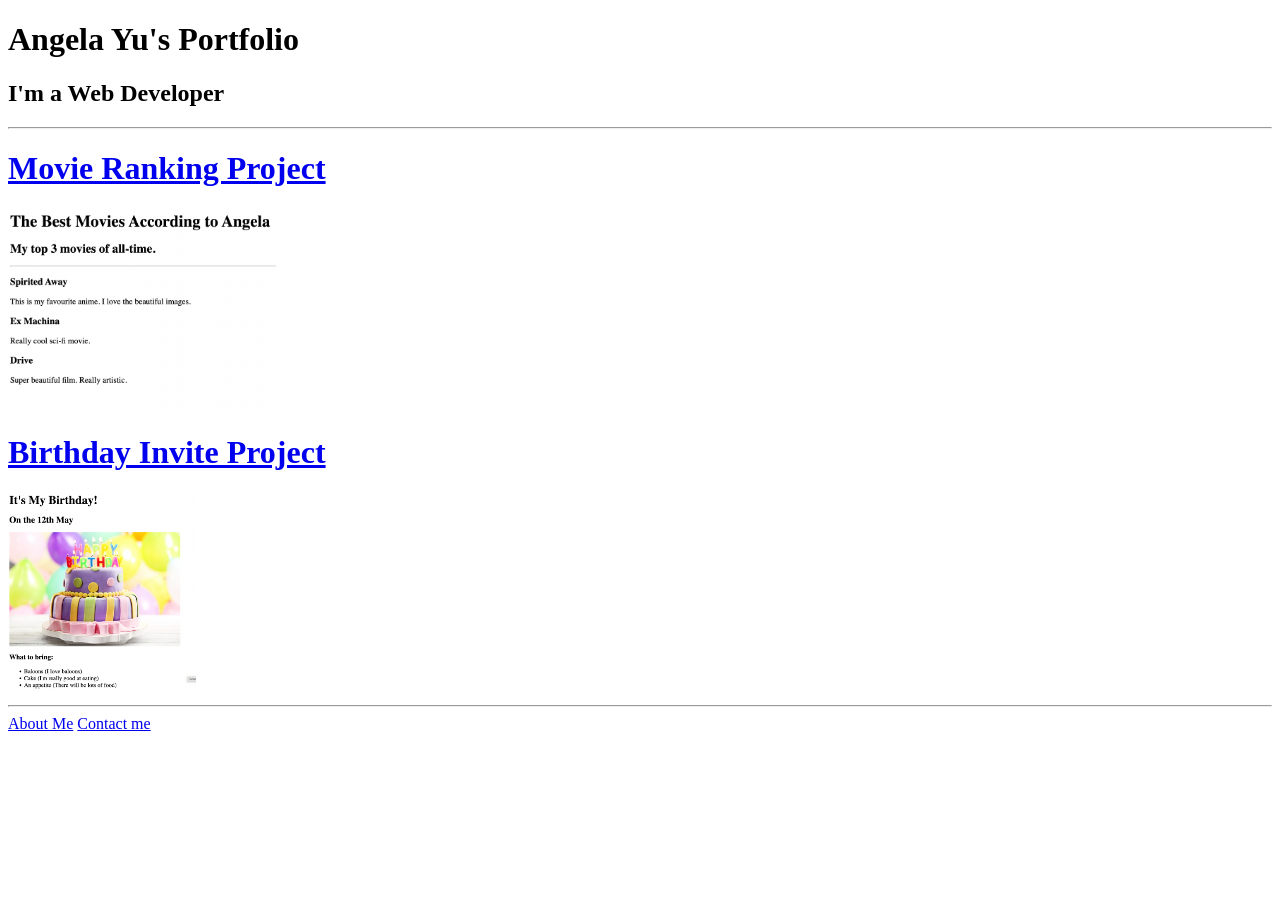
==== index.html @ 44de1ca2 "Add files via upload" ====
<!-- TODO 1: Create the HTML Boilerplate -->
 <!DOCTYPE html>
 <html lang="en">
 <head>
    <meta charset="UTF-8">
    <meta name="viewport" content="width=device-width, initial-scale=1.0">
    <title>Document</title>
 </head>
 <body>
    <h1>Angela Yu's Portfolio</h1>
    <h2>I'm a Web Developer</h2>
    <hr>

    <a href="./public/movie-ranking.html"><h1>Movie Ranking Project</h1></a>
    <img src="./assets/images/movie-ranking.png" alt="screenshots" height="200">

    <a href="./public/birthday-invite.html"><h1>Birthday Invite Project</h1></a>
    <img src="./assets/images/birthday-invite.png" alt="screenshots" height="200">

    <hr>
    <a href="./public/about.html">About Me</a>
    <a href="./public/contact.html">Contact me</a>

 </body>
 </html>

<!-- TODO 2: Add Your previous projects' HTML into the public folder -->

<!-- TODO 3: Take screenshots of your project previews and add the images to the images folder -->

<!-- TODO 4: Add titles/subtitles etc. -->

<!-- TODO 5: Add a link to the project pages -->

<!-- TODO 6: Add images to show the project previews
HINT for TODO 6: You can use the height attribute set to 200 to make the image smaller:
https://developer.mozilla.org/en-US/docs/Web/HTML/Element/img#attr-height -->

<!-- TODO 7: Add the Contact Me and About Me page links -->
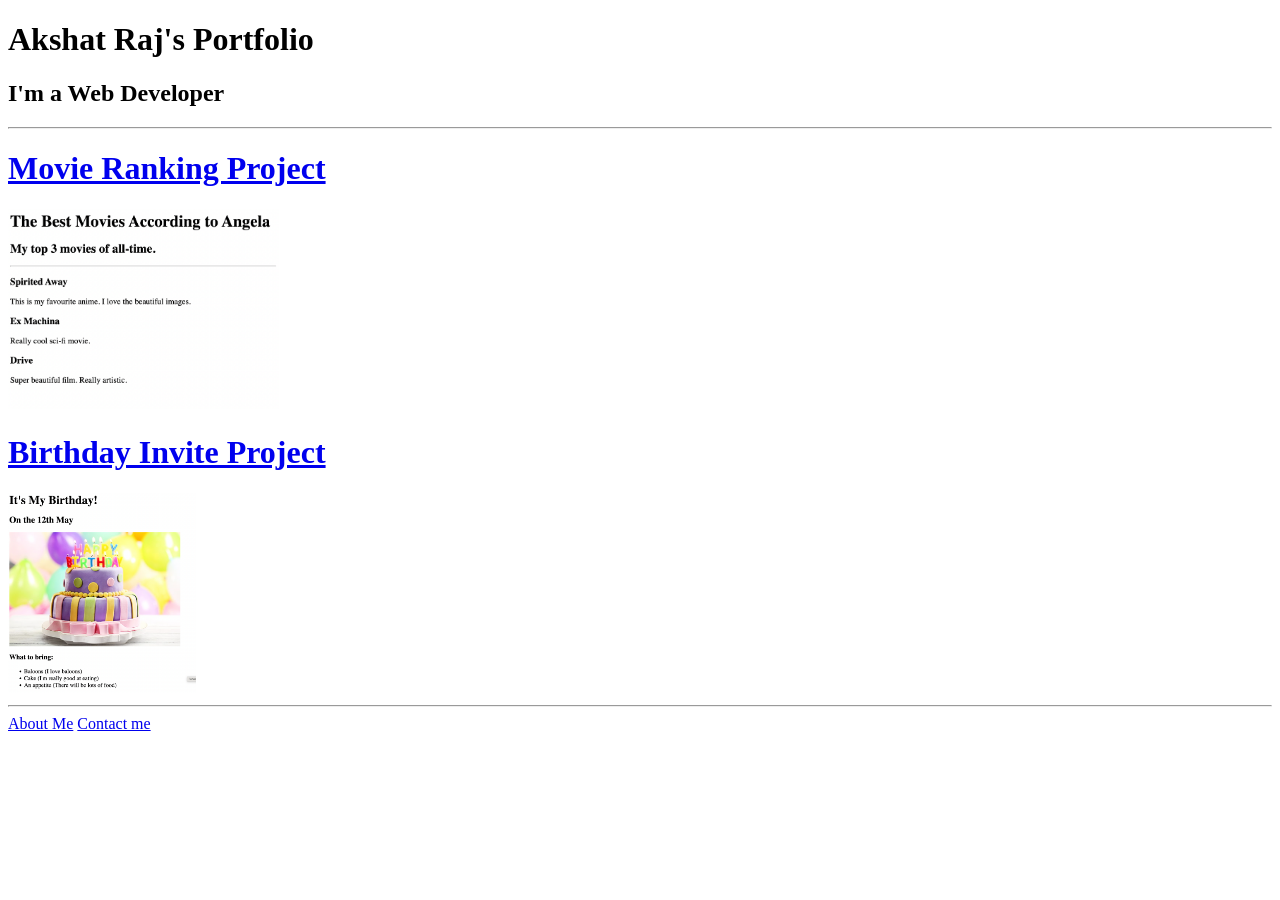
==== commit ed58f32a: "Update index.html" ====
--- a/index.html
+++ b/index.html
@@ -7,7 +7,7 @@
     <title>Document</title>
  </head>
  <body>
-    <h1>Angela Yu's Portfolio</h1>
+    <h1>Akshat Raj's Portfolio</h1>
     <h2>I'm a Web Developer</h2>
     <hr>
 
@@ -36,4 +36,4 @@
 HINT for TODO 6: You can use the height attribute set to 200 to make the image smaller:
 https://developer.mozilla.org/en-US/docs/Web/HTML/Element/img#attr-height -->
 
-<!-- TODO 7: Add the Contact Me and About Me page links -->+<!-- TODO 7: Add the Contact Me and About Me page links -->
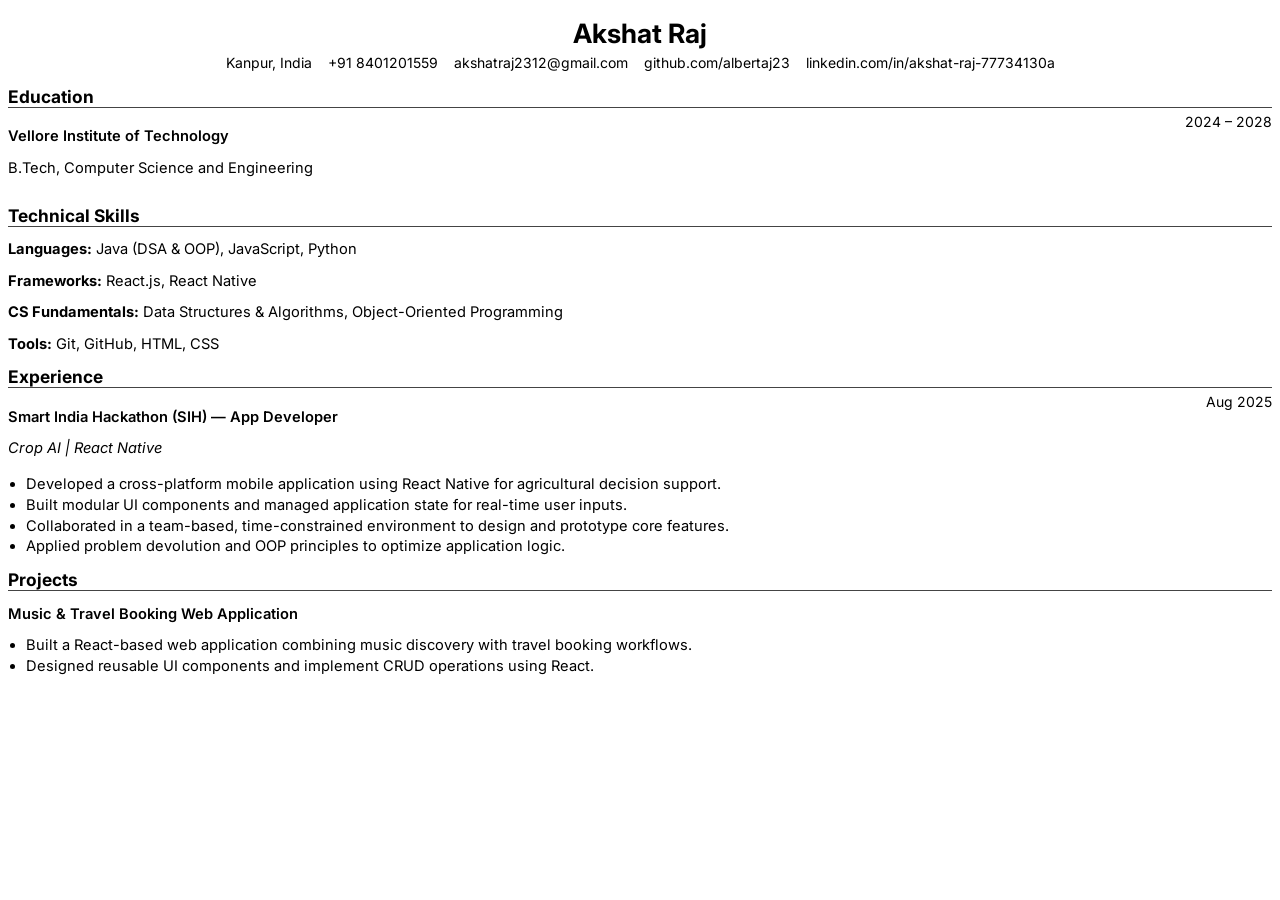
==== commit 9f1c69a1: "Add files via upload" ====
--- a/index.html
+++ b/index.html
@@ -1,39 +1,83 @@
-<!-- TODO 1: Create the HTML Boilerplate -->
- <!DOCTYPE html>
- <html lang="en">
- <head>
-    <meta charset="UTF-8">
-    <meta name="viewport" content="width=device-width, initial-scale=1.0">
-    <title>Document</title>
- </head>
- <body>
-    <h1>Akshat Raj's Portfolio</h1>
-    <h2>I'm a Web Developer</h2>
-    <hr>
+<!DOCTYPE html>
+<html lang="en">
+<head>
+  <meta charset="UTF-8" />
+  <title>Akshat Raj – Resume</title>
 
-    <a href="./public/movie-ranking.html"><h1>Movie Ranking Project</h1></a>
-    <img src="./assets/images/movie-ranking.png" alt="screenshots" height="200">
+  <link rel="preconnect" href="https://fonts.googleapis.com" />
+  <link rel="preconnect" href="https://fonts.gstatic.com" crossorigin />
+  <link href="https://fonts.googleapis.com/css2?family=Inter:wght@100..900&display=swap" rel="stylesheet" />
 
-    <a href="./public/birthday-invite.html"><h1>Birthday Invite Project</h1></a>
-    <img src="./assets/images/birthday-invite.png" alt="screenshots" height="200">
+  <link rel="stylesheet" href="styles.css" />
+</head>
 
-    <hr>
-    <a href="./public/about.html">About Me</a>
-    <a href="./public/contact.html">Contact me</a>
+<body>
+  <div class="container">
 
- </body>
- </html>
+    <h1>Akshat Raj</h1>
 
-<!-- TODO 2: Add Your previous projects' HTML into the public folder -->
+    <!-- CONTACTS -->
+    <div class="contacts">
+      <span>Kanpur, India</span>
+      <span>+91 8401201559</span>
+      <span>akshatraj2312@gmail.com</span>
+      <span>github.com/albertaj23</span>
+      <span>linkedin.com/in/akshat-raj-77734130a</span>
+    </div>
 
-<!-- TODO 3: Take screenshots of your project previews and add the images to the images folder -->
+    <!-- EDUCATION -->
+    <section>
+      <h2>Education</h2>
 
-<!-- TODO 4: Add titles/subtitles etc. -->
+      <div class="row">
+        <div>
+          <p class="bold">Vellore Institute of Technology</p>
+          <p>B.Tech, Computer Science and Engineering</p>
+        </div>
+        <div class="date">2024 – 2028</div>
+      </div>
+    </section>
 
-<!-- TODO 5: Add a link to the project pages -->
+    <!-- TECHNICAL SKILLS -->
+    <section>
+      <h2>Technical Skills</h2>
+      <p><strong>Languages:</strong> Java (DSA & OOP), JavaScript, Python</p>
+      <p><strong>Frameworks:</strong> React.js, React Native</p>
+      <p><strong>CS Fundamentals:</strong> Data Structures & Algorithms, Object-Oriented Programming</p>
+      <p><strong>Tools:</strong> Git, GitHub, HTML, CSS</p>
+    </section>
 
-<!-- TODO 6: Add images to show the project previews
-HINT for TODO 6: You can use the height attribute set to 200 to make the image smaller:
-https://developer.mozilla.org/en-US/docs/Web/HTML/Element/img#attr-height -->
+    <!-- EXPERIENCE -->
+    <section>
+      <h2>Experience</h2>
 
-<!-- TODO 7: Add the Contact Me and About Me page links -->
+      <div class="row">
+        <div>
+          <p class="bold">Smart India Hackathon (SIH) — App Developer</p>
+          <p class="italic">Crop AI | React Native</p>
+        </div>
+        <div class="date">Aug 2025</div>
+      </div>
+
+      <ul>
+        <li>Developed a cross-platform mobile application using React Native for agricultural decision support.</li>
+        <li>Built modular UI components and managed application state for real-time user inputs.</li>
+        <li>Collaborated in a team-based, time-constrained environment to design and prototype core features.</li>
+        <li>Applied problem devolution and OOP principles to optimize application logic.</li>
+      </ul>
+    </section>
+
+    <!-- PROJECTS -->
+    <section>
+      <h2>Projects</h2>
+
+      <p class="bold">Music & Travel Booking Web Application</p>
+      <ul>
+        <li>Built a React-based web application combining music discovery with travel booking workflows.</li>
+        <li>Designed reusable UI components and implement CRUD operations using React.</li>
+      </ul>
+    </section>
+
+  </div>
+</body>
+</html>
--- a/styles.css
+++ b/styles.css
@@ -0,0 +1,73 @@
+@page {
+  size: A4;
+  margin: 1.5cm;
+}
+
+* {
+  box-sizing: border-box;
+}
+
+body {
+  font-family: "Inter", sans-serif;
+  font-size: 11pt;
+  line-height: 1.15;
+  color: #000;
+}
+
+.container {
+  width: 100%;
+}
+
+h1 {
+  text-align: center;
+  font-size: 20pt;
+  margin-bottom: 6px;
+}
+
+.contacts {
+  text-align: center;
+  font-size: 10.5pt;
+  margin-bottom: 16px;
+}
+
+.contacts span {
+  margin: 0 6px;
+}
+
+section {
+  margin-bottom: 14px;
+}
+
+h2 {
+  font-size: 13pt;
+  border-bottom: 1px solid #444;
+  margin-bottom: 6px;
+}
+
+.row {
+  display: flex;
+  justify-content: space-between;
+  align-items: flex-start;
+}
+
+.date {
+  font-size: 10.5pt;
+  white-space: nowrap;
+}
+
+.bold {
+  font-weight: 600;
+}
+
+.italic {
+  font-style: italic;
+}
+
+ul {
+  padding-left: 18px;
+  margin-top: 4px;
+}
+
+li {
+  margin-bottom: 4px;
+}
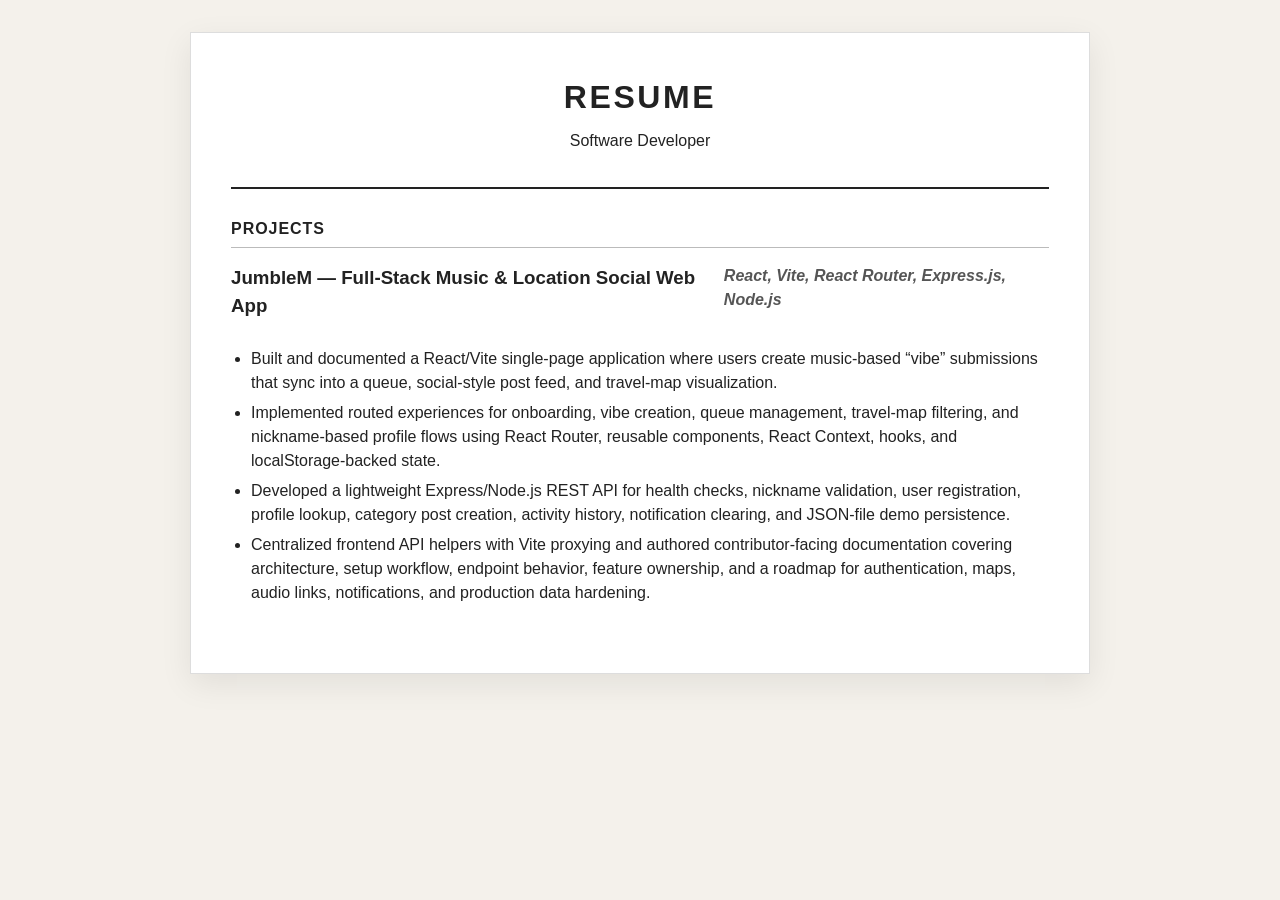
==== commit 3bd59952: "Refactor index.html for improved layout and styling Updated the structure and style of the resume pa" ====
--- a/index.html
+++ b/index.html
@@ -1,83 +1,123 @@
 <!DOCTYPE html>
 <html lang="en">
 <head>
-  <meta charset="UTF-8" />
-  <title>Akshat Raj – Resume</title>
+    <meta charset="UTF-8">
+    <meta name="viewport" content="width=device-width, initial-scale=1.0">
+    <title>Resume</title>
+    <style>
+        * {
+            box-sizing: border-box;
+        }
 
-  <link rel="preconnect" href="https://fonts.googleapis.com" />
-  <link rel="preconnect" href="https://fonts.gstatic.com" crossorigin />
-  <link href="https://fonts.googleapis.com/css2?family=Inter:wght@100..900&display=swap" rel="stylesheet" />
+        body {
+            margin: 0;
+            background: #f4f1eb;
+            color: #222;
+            font-family: Arial, Helvetica, sans-serif;
+            line-height: 1.5;
+        }
 
-  <link rel="stylesheet" href="styles.css" />
+        .resume {
+            width: min(900px, calc(100% - 32px));
+            margin: 32px auto;
+            padding: 40px;
+            background: #fff;
+            border: 1px solid #ddd;
+            box-shadow: 0 10px 30px rgba(0, 0, 0, 0.08);
+        }
+
+        header {
+            text-align: center;
+            border-bottom: 2px solid #222;
+            padding-bottom: 18px;
+            margin-bottom: 28px;
+        }
+
+        h1,
+        h2,
+        h3,
+        p {
+            margin-top: 0;
+        }
+
+        h1 {
+            margin-bottom: 8px;
+            letter-spacing: 0.08em;
+            text-transform: uppercase;
+        }
+
+        h2 {
+            border-bottom: 1px solid #bbb;
+            padding-bottom: 6px;
+            margin-bottom: 16px;
+            text-transform: uppercase;
+            font-size: 1rem;
+            letter-spacing: 0.06em;
+        }
+
+        .section {
+            margin-bottom: 28px;
+        }
+
+        .project {
+            margin-bottom: 18px;
+        }
+
+        .project-header {
+            display: flex;
+            justify-content: space-between;
+            gap: 16px;
+            font-weight: 700;
+        }
+
+        .project-stack {
+            color: #555;
+            font-style: italic;
+        }
+
+        ul {
+            margin: 8px 0 0 20px;
+            padding: 0;
+        }
+
+        li {
+            margin-bottom: 6px;
+        }
+
+        @media (max-width: 600px) {
+            .resume {
+                padding: 24px;
+            }
+
+            .project-header {
+                display: block;
+            }
+        }
+    </style>
 </head>
+<body>
+    <main class="resume">
+        <header>
+            <h1>Resume</h1>
+            <p>Software Developer</p>
+        </header>
 
-<body>
-  <div class="container">
+        <section class="section" aria-labelledby="projects-heading">
+            <h2 id="projects-heading">Projects</h2>
 
-    <h1>Akshat Raj</h1>
-
-    <!-- CONTACTS -->
-    <div class="contacts">
-      <span>Kanpur, India</span>
-      <span>+91 8401201559</span>
-      <span>akshatraj2312@gmail.com</span>
-      <span>github.com/albertaj23</span>
-      <span>linkedin.com/in/akshat-raj-77734130a</span>
-    </div>
-
-    <!-- EDUCATION -->
-    <section>
-      <h2>Education</h2>
-
-      <div class="row">
-        <div>
-          <p class="bold">Vellore Institute of Technology</p>
-          <p>B.Tech, Computer Science and Engineering</p>
-        </div>
-        <div class="date">2024 – 2028</div>
-      </div>
-    </section>
-
-    <!-- TECHNICAL SKILLS -->
-    <section>
-      <h2>Technical Skills</h2>
-      <p><strong>Languages:</strong> Java (DSA & OOP), JavaScript, Python</p>
-      <p><strong>Frameworks:</strong> React.js, React Native</p>
-      <p><strong>CS Fundamentals:</strong> Data Structures & Algorithms, Object-Oriented Programming</p>
-      <p><strong>Tools:</strong> Git, GitHub, HTML, CSS</p>
-    </section>
-
-    <!-- EXPERIENCE -->
-    <section>
-      <h2>Experience</h2>
-
-      <div class="row">
-        <div>
-          <p class="bold">Smart India Hackathon (SIH) — App Developer</p>
-          <p class="italic">Crop AI | React Native</p>
-        </div>
-        <div class="date">Aug 2025</div>
-      </div>
-
-      <ul>
-        <li>Developed a cross-platform mobile application using React Native for agricultural decision support.</li>
-        <li>Built modular UI components and managed application state for real-time user inputs.</li>
-        <li>Collaborated in a team-based, time-constrained environment to design and prototype core features.</li>
-        <li>Applied problem devolution and OOP principles to optimize application logic.</li>
-      </ul>
-    </section>
-
-    <!-- PROJECTS -->
-    <section>
-      <h2>Projects</h2>
-
-      <p class="bold">Music & Travel Booking Web Application</p>
-      <ul>
-        <li>Built a React-based web application combining music discovery with travel booking workflows.</li>
-        <li>Designed reusable UI components and implement CRUD operations using React.</li>
-      </ul>
-    </section>
-
-  </div>
+            <article class="project">
+                <div class="project-header">
+                    <h3>JumbleM — Full-Stack Music &amp; Location Social Web App</h3>
+                    <span class="project-stack">React, Vite, React Router, Express.js, Node.js</span>
+                </div>
+                <ul>
+                    <li>Built and documented a React/Vite single-page application where users create music-based “vibe” submissions that sync into a queue, social-style post feed, and travel-map visualization.</li>
+                    <li>Implemented routed experiences for onboarding, vibe creation, queue management, travel-map filtering, and nickname-based profile flows using React Router, reusable components, React Context, hooks, and localStorage-backed state.</li>
+                    <li>Developed a lightweight Express/Node.js REST API for health checks, nickname validation, user registration, profile lookup, category post creation, activity history, notification clearing, and JSON-file demo persistence.</li>
+                    <li>Centralized frontend API helpers with Vite proxying and authored contributor-facing documentation covering architecture, setup workflow, endpoint behavior, feature ownership, and a roadmap for authentication, maps, audio links, notifications, and production data hardening.</li>
+                </ul>
+            </article>
+        </section>
+    </main>
 </body>
 </html>
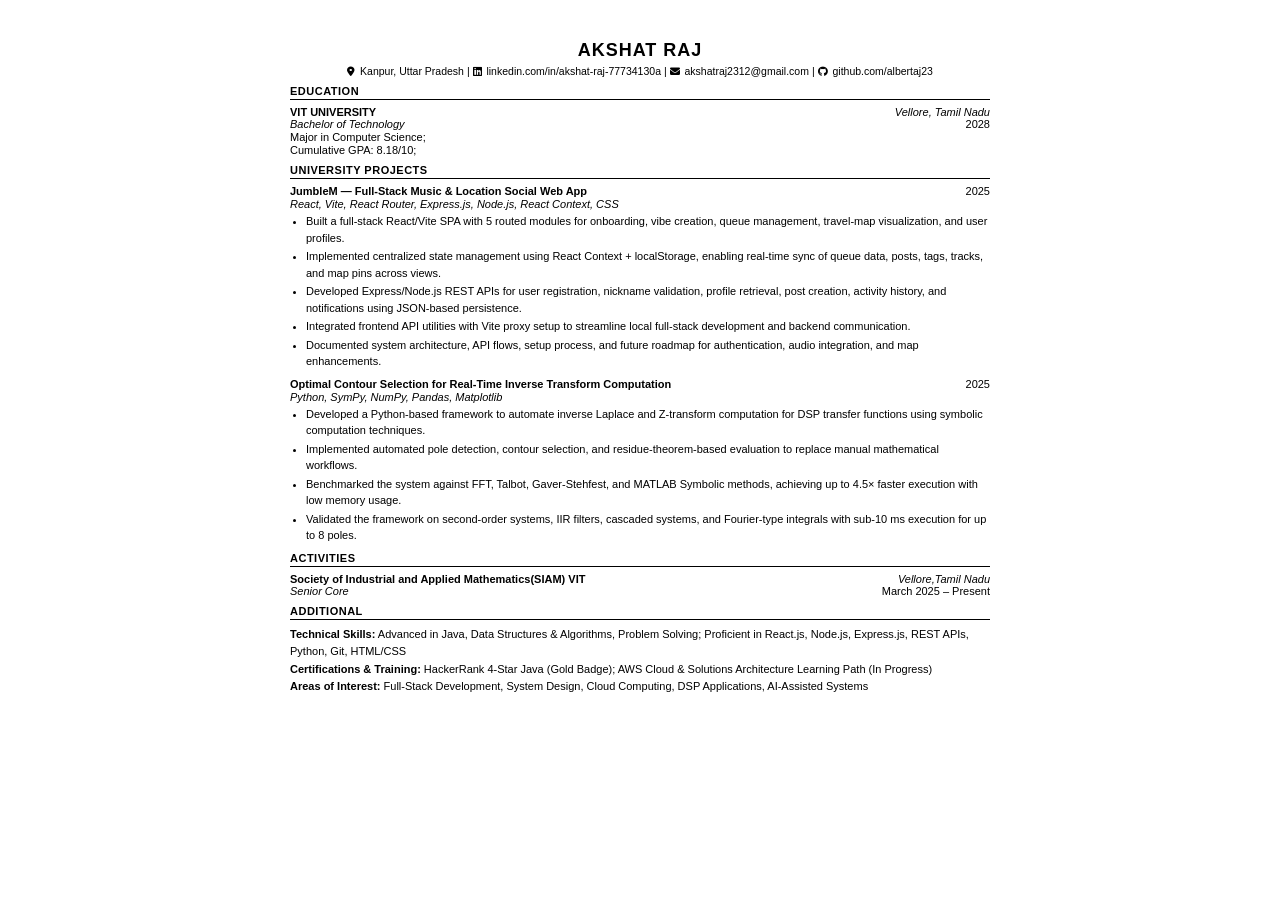
==== commit 2812d587: "Refactor index.html for improved layout and styles Updated HTML structure and styling for resume pag" ====
--- a/index.html
+++ b/index.html
@@ -1,123 +1,248 @@
 <!DOCTYPE html>
 <html lang="en">
 <head>
-    <meta charset="UTF-8">
-    <meta name="viewport" content="width=device-width, initial-scale=1.0">
-    <title>Resume</title>
-    <style>
-        * {
-            box-sizing: border-box;
-        }
-
-        body {
-            margin: 0;
-            background: #f4f1eb;
-            color: #222;
-            font-family: Arial, Helvetica, sans-serif;
-            line-height: 1.5;
-        }
-
-        .resume {
-            width: min(900px, calc(100% - 32px));
-            margin: 32px auto;
-            padding: 40px;
-            background: #fff;
-            border: 1px solid #ddd;
-            box-shadow: 0 10px 30px rgba(0, 0, 0, 0.08);
-        }
-
-        header {
-            text-align: center;
-            border-bottom: 2px solid #222;
-            padding-bottom: 18px;
-            margin-bottom: 28px;
-        }
-
-        h1,
-        h2,
-        h3,
-        p {
-            margin-top: 0;
-        }
-
-        h1 {
-            margin-bottom: 8px;
-            letter-spacing: 0.08em;
-            text-transform: uppercase;
-        }
-
-        h2 {
-            border-bottom: 1px solid #bbb;
-            padding-bottom: 6px;
-            margin-bottom: 16px;
-            text-transform: uppercase;
-            font-size: 1rem;
-            letter-spacing: 0.06em;
-        }
-
-        .section {
-            margin-bottom: 28px;
-        }
-
-        .project {
-            margin-bottom: 18px;
-        }
-
-        .project-header {
-            display: flex;
-            justify-content: space-between;
-            gap: 16px;
-            font-weight: 700;
-        }
-
-        .project-stack {
-            color: #555;
-            font-style: italic;
-        }
-
-        ul {
-            margin: 8px 0 0 20px;
-            padding: 0;
-        }
-
-        li {
-            margin-bottom: 6px;
-        }
-
-        @media (max-width: 600px) {
-            .resume {
-                padding: 24px;
-            }
-
-            .project-header {
-                display: block;
-            }
-        }
-    </style>
+  <meta charset="UTF-8" />
+  <meta name="viewport" content="width=device-width, initial-scale=1.0"/>
+  <title>Resume</title>
+  <link rel="stylesheet" href="https://cdnjs.cloudflare.com/ajax/libs/font-awesome/6.5.0/css/all.min.css"/>
+  <style>
+    * { margin: 0; padding: 0; box-sizing: border-box; }
+
+    body {
+      font-family: Arial, sans-serif;
+      font-size: 11px;
+      color: #000;
+      background: #fff;
+      padding: 40px 50px;
+      max-width: 800px;
+      margin: 0 auto;
+    }
+
+    /* ── HEADER ── */
+    .header {
+      text-align: center;
+      margin-bottom: 8px;
+    }
+
+    .header h1 {
+      font-size: 18px;
+      font-weight: bold;
+      letter-spacing: 1px;
+      text-transform: uppercase;
+      margin-bottom: 4px;
+    }
+
+    .header .contact {
+      font-size: 10.5px;
+    }
+
+    .contact a {
+      color: #000;
+      text-decoration: none;
+    }
+
+    .contact i {
+      font-size: 10px;
+      margin-right: 2px;
+    }
+
+    /* ── SECTION ── */
+    .section {
+      margin-bottom: 10px;
+    }
+
+    .section-title {
+      font-size: 11px;
+      font-weight: bold;
+      text-transform: uppercase;
+      letter-spacing: 0.5px;
+      border-bottom: 1px solid #000;
+      padding-bottom: 2px;
+      margin-bottom: 6px;
+    }
+
+    /* ── ENTRY ── */
+    .entry {
+      margin-bottom: 8px;
+    }
+
+    .entry:last-child {
+      margin-bottom: 0;
+    }
+
+    .row {
+      display: flex;
+      justify-content: space-between;
+      align-items: baseline;
+    }
+
+    .org {
+      font-weight: bold;
+      font-size: 11px;
+    }
+
+    .location {
+      font-size: 11px;
+      font-style: italic;
+    }
+
+    .role {
+      font-size: 11px;
+      font-style: italic;
+    }
+
+    .date {
+      font-size: 11px;
+    }
+
+    .detail {
+      font-size: 11px;
+      margin-top: 1px;
+    }
+
+    /* ── BULLETS ── */
+    ul {
+      list-style: disc;
+      padding-left: 16px;
+      margin-top: 3px;
+    }
+
+    ul li {
+      font-size: 11px;
+      line-height: 1.5;
+      margin-bottom: 2px;
+    }
+
+    /* ── ADDITIONAL ── */
+    .additional-row {
+      font-size: 11px;
+      line-height: 1.6;
+    }
+  </style>
 </head>
 <body>
-    <main class="resume">
-        <header>
-            <h1>Resume</h1>
-            <p>Software Developer</p>
-        </header>
-
-        <section class="section" aria-labelledby="projects-heading">
-            <h2 id="projects-heading">Projects</h2>
-
-            <article class="project">
-                <div class="project-header">
-                    <h3>JumbleM — Full-Stack Music &amp; Location Social Web App</h3>
-                    <span class="project-stack">React, Vite, React Router, Express.js, Node.js</span>
-                </div>
-                <ul>
-                    <li>Built and documented a React/Vite single-page application where users create music-based “vibe” submissions that sync into a queue, social-style post feed, and travel-map visualization.</li>
-                    <li>Implemented routed experiences for onboarding, vibe creation, queue management, travel-map filtering, and nickname-based profile flows using React Router, reusable components, React Context, hooks, and localStorage-backed state.</li>
-                    <li>Developed a lightweight Express/Node.js REST API for health checks, nickname validation, user registration, profile lookup, category post creation, activity history, notification clearing, and JSON-file demo persistence.</li>
-                    <li>Centralized frontend API helpers with Vite proxying and authored contributor-facing documentation covering architecture, setup workflow, endpoint behavior, feature ownership, and a roadmap for authentication, maps, audio links, notifications, and production data hardening.</li>
-                </ul>
-            </article>
-        </section>
-    </main>
+
+  <!-- HEADER -->
+  <div class="header">
+    <h1>Akshat Raj</h1>
+    <div class="contact">
+      <span><i class="fa-solid fa-location-dot"></i> Kanpur, Uttar Pradesh</span>
+      <span> | </span>
+      <span><i class="fa-brands fa-linkedin"></i> <a href="https://www.linkedin.com/in/akshat-raj-77734130a">linkedin.com/in/akshat-raj-77734130a</a></span>
+      <span> | </span>
+      <span><i class="fa-solid fa-envelope"></i> <a href="mailto:akshatraj2312@gmail.com">akshatraj2312@gmail.com</a></span>
+      <span> | </span>
+      <span><i class="fa-brands fa-github"></i> <a href="https://github.com/albertaj23">github.com/albertaj23</a></span>
+    </div>
+  </div>
+
+  <!-- EDUCATION -->
+  <div class="section">
+    <div class="section-title">Education</div>
+
+    <div class="entry">
+      <div class="row">
+        <span class="org">VIT UNIVERSITY</span>
+        <span class="location">Vellore, Tamil Nadu</span>
+      </div>
+      <div class="row">
+        <span class="role">Bachelor of Technology</span>
+        <span class="date">2028</span>
+      </div>
+      <div class="detail">Major in Computer Science; </div>
+      <div class="detail">Cumulative GPA: 8.18/10;</div>
+    </div>
+
+
+
+  <!-- UNIVERSITY PROJECTS -->
+    <div class="section">
+        <div class="section-title">University Projects</div>
+
+        <div class="entry">
+    <div class="row">
+        <span class="org">JumbleM — Full-Stack Music &amp; Location Social Web App</span>
+        <span class="date">2025</span>
+    </div>
+
+    <div class="detail" style="font-style: italic; margin-bottom: 3px;">
+        React, Vite, React Router, Express.js, Node.js, React Context, CSS
+    </div>
+
+    <ul>
+        <li>Built a full-stack React/Vite SPA with 5 routed modules for onboarding, vibe creation, queue management, travel-map visualization, and user profiles.</li>
+
+        <li>Implemented centralized state management using React Context + localStorage, enabling real-time sync of queue data, posts, tags, tracks, and map pins across views.</li>
+
+        <li>Developed Express/Node.js REST APIs for user registration, nickname validation, profile retrieval, post creation, activity history, and notifications using JSON-based persistence.</li>
+
+        <li>Integrated frontend API utilities with Vite proxy setup to streamline local full-stack development and backend communication.</li>
+
+        <li>Documented system architecture, API flows, setup process, and future roadmap for authentication, audio integration, and map enhancements.</li>
+    </ul>
+    </div>
+
+    <div class="entry">
+    <div class="row">
+        <span class="org">Optimal Contour Selection for Real-Time Inverse Transform Computation</span>
+        <span class="date">2025</span>
+    </div>
+
+    <div class="detail" style="font-style: italic; margin-bottom: 3px;">
+        Python, SymPy, NumPy, Pandas, Matplotlib &nbsp;
+    </div>
+
+    <ul>
+        <li>Developed a Python-based framework to automate inverse Laplace and Z-transform computation for DSP transfer functions using symbolic computation techniques.</li>
+
+        <li>Implemented automated pole detection, contour selection, and residue-theorem-based evaluation to replace manual mathematical workflows.</li>
+
+        <li>Benchmarked the system against FFT, Talbot, Gaver-Stehfest, and MATLAB Symbolic methods, achieving up to 4.5× faster execution with low memory usage.</li>
+
+        <li>Validated the framework on second-order systems, IIR filters, cascaded systems, and Fourier-type integrals with sub-10 ms execution for up to 8 poles.</li>
+    </ul>
+    </div>
+
+    
+
+  <!-- ACTIVITIES -->
+  <div class="section">
+    <div class="section-title">Activities</div>
+
+    <div class="entry">
+      <div class="row">
+        <span class="org">Society of Industrial and Applied Mathematics(SIAM) VIT</span>
+        <span class="location">Vellore,Tamil Nadu</span>
+      </div>
+      <div class="row">
+        <span class="role">Senior Core</span>
+        <span class="date">March 2025 – Present</span>
+      </div>
+    </div>
+
+   
+
+  <!-- ADDITIONAL -->
+    <div class="section">
+    <div class="section-title">Additional</div>
+
+    <div class="additional-row">
+        <strong>Technical Skills:</strong>
+        Advanced in Java, Data Structures &amp; Algorithms, Problem Solving;
+        Proficient in React.js, Node.js, Express.js, REST APIs, Python, Git, HTML/CSS
+    </div>
+
+
+    <div class="additional-row">
+        <strong>Certifications &amp; Training:</strong>
+        HackerRank 4-Star Java (Gold Badge); AWS Cloud &amp; Solutions Architecture Learning Path (In Progress)
+    </div>
+
+    <div class="additional-row">
+        <strong>Areas of Interest:</strong>
+        Full-Stack Development, System Design, Cloud Computing, DSP Applications, AI-Assisted Systems
+    </div>
+    </div>
+
 </body>
 </html>
